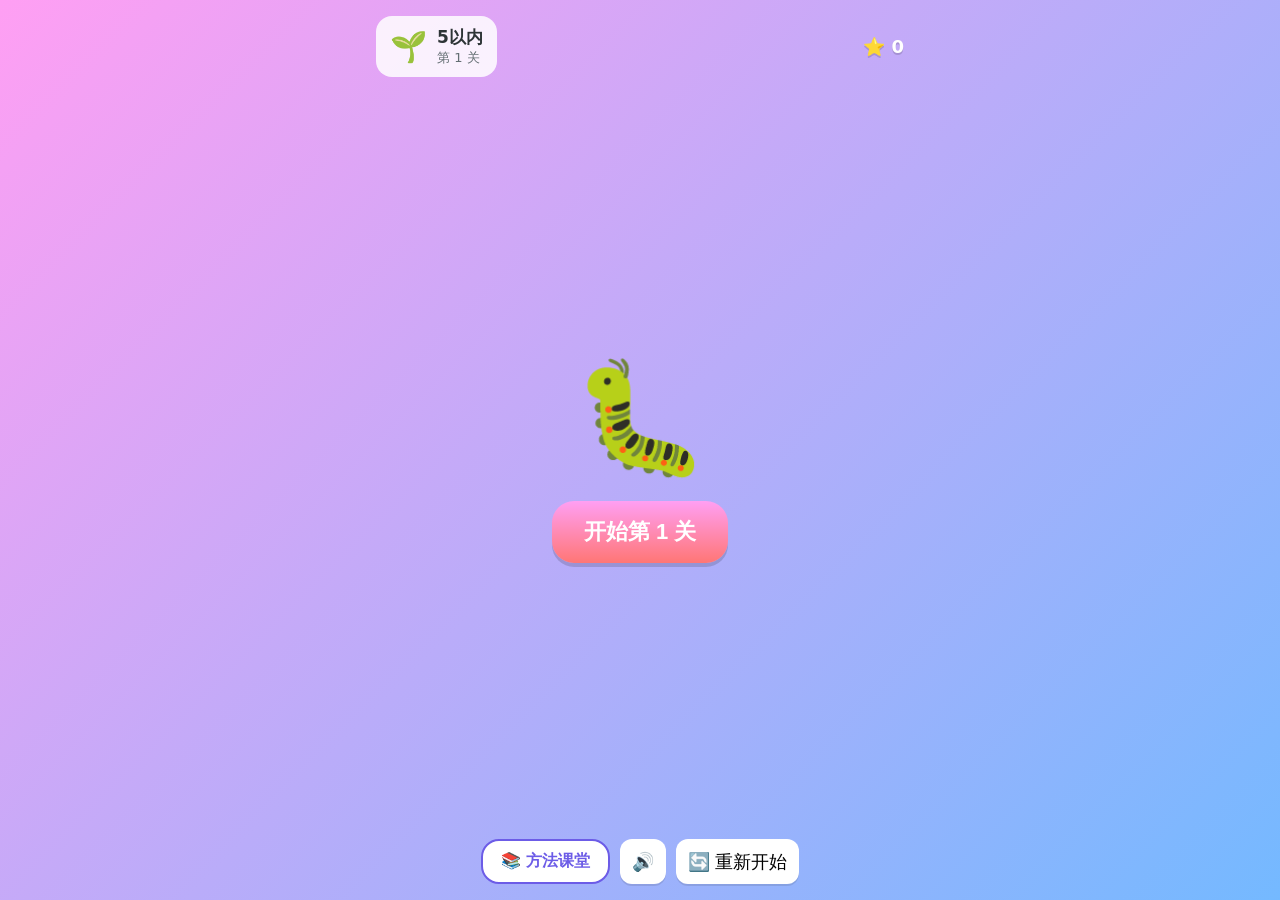
==== kousuan/index.html @ 5bb49899 "feat(kousuan): 新增一年级口算游戏「口算小达人」 无限晋级（5/10/20/30/50/100以内），10题一关、10关一title， 全程音效，动画讲解凑十法/破十法/平十法，含数字键" ====
<!DOCTYPE html>
<html lang="zh-CN">
<head>
  <meta charset="UTF-8">
  <meta name="viewport" content="width=device-width, initial-scale=1, maximum-scale=1, user-scalable=no">
  <title>口算小达人</title>
  <meta name="theme-color" content="#ff7675">
  <meta name="description" content="一年级口算闯关游戏，从5以内到100以内逐级晋级，动画讲解凑十法、破十法、平十法">
  <link rel="manifest" href="manifest.webmanifest">
  <link rel="icon" href="icons/icon.svg" type="image/svg+xml">
  <link rel="apple-touch-icon" href="icons/icon-192.png">
  <link rel="stylesheet" href="css/style.css">
</head>
<body>
  <div id="app">
    <!-- 主页 -->
    <section id="screen-home" class="screen active">
      <div class="home-top">
        <div class="profile">
          <span class="profile-emoji" id="home-title-emoji">🌱</span>
          <div>
            <div class="profile-title" id="home-title-name">5以内</div>
            <div class="profile-level" id="home-level">第 1 关</div>
          </div>
        </div>
        <div class="points" id="home-points">⭐ 0</div>
      </div>
      <div class="home-hero">
        <div class="monster-big" id="home-monster">🐛</div>
        <button id="btn-play" class="btn-primary big">开始第 1 关</button>
      </div>
      <div class="home-foot">
        <button id="btn-method" class="btn-secondary">📚 方法课堂</button>
        <button id="btn-mute-home" class="icon-btn">🔊</button>
        <button id="btn-reset" class="icon-btn">🔄 重新开始</button>
      </div>
    </section>

    <!-- 游戏屏幕 -->
    <section id="screen-game" class="screen">
      <div class="game-top">
        <button id="btn-back" class="icon-btn">🏠</button>
        <div class="game-progress">
          <div class="level-label" id="game-level">第 1 关</div>
          <div class="q-counter" id="game-qcounter">第 1/10 题</div>
        </div>
        <div class="points" id="game-points">⭐ 0</div>
        <button id="btn-mute-game" class="icon-btn">🔊</button>
      </div>

      <div class="monster-box">
        <div class="hp-bar"><div class="hp-fill" id="hp-fill"></div></div>
        <div class="monster" id="game-monster">🐛</div>
        <div class="hp-text" id="hp-text">HP 10/10</div>
      </div>

      <div class="question-box">
        <span class="question-text" id="question-text">1 + 1 =</span>
        <span class="answer-display empty" id="answer-display"></span>
      </div>

      <div class="keypad" id="keypad"></div>

      <div class="game-actions">
        <button id="btn-hint" class="btn-secondary">💡 方法</button>
        <button id="btn-reset-q" class="btn-secondary">🔄 换一题</button>
      </div>
    </section>

    <!-- 过关结算 -->
    <section id="screen-levelup" class="screen">
      <div class="result-card">
        <div class="result-emoji">🎉</div>
        <h2>太棒了！过关啦！</h2>
        <div class="result-rewards">
          <div>答对奖励：+<span id="result-correct-points">0</span></div>
          <div>过关奖励：+<span id="result-level-bonus">50</span></div>
        </div>
        <button id="btn-next-level" class="btn-primary big">下一关 ➡️</button>
      </div>
    </section>

    <!-- 方法课堂列表 -->
    <section id="screen-method" class="screen">
      <div class="method-head">
        <h2>📚 方法课堂</h2>
        <p>跟着动画学巧算</p>
      </div>
      <div class="method-list" id="method-list"></div>
      <div class="home-foot">
        <button id="btn-method-back" class="btn-secondary">🏠 返回主页</button>
      </div>
    </section>

    <!-- 方法详情 -->
    <section id="screen-method-detail" class="screen">
      <div class="method-detail-head">
        <span class="method-detail-emoji" id="method-detail-emoji">🤝</span>
        <div>
          <div class="method-detail-name" id="method-detail-name">凑十法</div>
          <div class="method-detail-slogan" id="method-detail-slogan">看大数，拆小数，凑成十</div>
        </div>
      </div>
      <div class="method-detail-desc" id="method-detail-desc">遇到进位加法，先把小的数拆开，凑成10，再加剩下的。</div>
      <div class="method-anim-box" id="method-detail-anim"></div>
      <div class="method-detail-actions">
        <button id="btn-method-play" class="btn-secondary">▶ 看动画</button>
        <button id="btn-method-next" class="btn-secondary">🔄 换一题</button>
        <button id="btn-method-practice" class="btn-primary">去闯关练习</button>
      </div>
      <div class="home-foot">
        <button id="btn-method-detail-back" class="icon-btn">⬅️ 返回</button>
      </div>
    </section>

    <!-- title 晋级 overlay -->
    <div id="overlay-title" class="overlay hidden">
      <div class="result-card">
        <div class="result-emoji">👑</div>
        <h2>晋级啦！</h2>
        <div class="title-badge" id="title-badge">🌟 20以内</div>
        <div class="title-reward">奖励 +<span id="title-bonus">200</span> 积分</div>
        <button id="btn-title-ok" class="btn-primary big">继续 ➡️</button>
      </div>
    </div>

    <!-- 答题内联教学方法 overlay -->
    <div id="overlay-method" class="overlay hidden">
      <div class="result-card">
        <div class="result-emoji" style="font-size:44px">💡</div>
        <div class="method-anim-box" id="method-overlay-anim"></div>
      </div>
    </div>
  </div>

  <div id="toast" class="toast"></div>

  <script src="js/audio.js"></script>
  <script src="js/solver.js"></script>
  <script src="js/methods.js"></script>
  <script src="js/levels.js"></script>
  <script src="js/storage.js"></script>
  <script src="js/ui.js"></script>
  <script src="js/app.js"></script>
</body>
</html>
---- kousuan/css/style.css ----
/* style.css — 口算小达人（儿童友好） */

* { box-sizing: border-box; -webkit-tap-highlight-color: transparent; }

:root {
  --bg1: #ff9ff3;
  --bg2: #74b9ff;
  --ink: #2d3436;
  --card: #fff;
  --accent: #ff7675;
  --accent2: #fdcb6e;
  --primary: #6c5ce7;
  --primary2: #00b894;
  --danger: #e17055;
}

html, body {
  margin: 0;
  padding: 0;
  height: 100%;
  font-family: "PingFang SC", "Microsoft YaHei", "Noto Sans SC", system-ui, sans-serif;
  color: var(--ink);
  overscroll-behavior: none;
  user-select: none;
  -webkit-user-select: none;
}

body {
  background: linear-gradient(135deg, var(--bg1), var(--bg2));
  min-height: 100vh;
}

#app {
  max-width: 560px;
  margin: 0 auto;
  min-height: 100vh;
  display: flex;
  flex-direction: column;
}

.hidden { display: none !important; }

/* ---- 屏幕 ---- */
.screen {
  display: none;
  flex-direction: column;
  min-height: 100vh;
  padding: 16px;
  animation: fadein 0.3s ease;
}
.screen.active { display: flex; }

@keyframes fadein { from { opacity: 0; transform: translateY(8px); } to { opacity: 1; transform: none; } }

/* ---- 按钮 ---- */
.btn-primary {
  background: linear-gradient(180deg, #ff9ff3, #ff7675);
  color: #fff;
  border: none;
  border-radius: 22px;
  padding: 14px 26px;
  font-size: 18px;
  font-weight: 700;
  box-shadow: 0 4px 0 rgba(0,0,0,0.15);
  cursor: pointer;
  transition: transform 0.1s ease, box-shadow 0.1s ease;
}
.btn-primary:active { transform: translateY(3px); box-shadow: 0 1px 0 rgba(0,0,0,0.15); }
.btn-primary.big { font-size: 22px; padding: 16px 32px; }

.btn-secondary {
  background: #fff;
  color: var(--primary);
  border: 2px solid var(--primary);
  border-radius: 18px;
  padding: 10px 18px;
  font-size: 16px;
  font-weight: 600;
  cursor: pointer;
}
.btn-secondary:active { transform: translateY(2px); }

.icon-btn {
  background: #fff;
  border: none;
  border-radius: 12px;
  font-size: 18px;
  padding: 8px 12px;
  cursor: pointer;
  box-shadow: 0 2px 0 rgba(0,0,0,0.1);
}

/* ---- 主页 ---- */
#screen-home { justify-content: space-between; gap: 16px; }
.home-top { display: flex; align-items: center; justify-content: space-between; }
.profile {
  display: flex; align-items: center; gap: 10px;
  background: rgba(255,255,255,0.85); border-radius: 16px; padding: 10px 14px;
}
.profile-emoji { font-size: 30px; }
.profile-title { font-weight: 700; font-size: 17px; }
.profile-level { font-size: 13px; color: #636e72; }
.points { font-weight: 700; color: #fff; font-size: 18px; text-shadow: 0 2px 0 rgba(0,0,0,0.15); }

.home-hero { flex: 1; display: flex; flex-direction: column; align-items: center; justify-content: center; gap: 18px; }
.monster-big { font-size: 110px; animation: float 3s ease-in-out infinite; }
.home-foot { display: flex; gap: 10px; justify-content: center; flex-wrap: wrap; }

/* ---- 游戏屏幕 ---- */
#screen-game { gap: 10px; }
.game-top { display: flex; align-items: center; gap: 8px; }
.game-progress { flex: 1; display: flex; flex-direction: column; align-items: center; }
.level-label { font-weight: 700; color: #fff; font-size: 15px; text-shadow: 0 1px 0 rgba(0,0,0,0.15); }
.q-counter { font-size: 12px; color: #fff; opacity: 0.9; }

.monster-box { position: relative; display: flex; flex-direction: column; align-items: center; }
.hp-bar {
  width: 100%; max-width: 320px; height: 14px;
  background: rgba(0,0,0,0.15); border-radius: 10px; overflow: hidden;
}
.hp-fill { height: 100%; width: 100%; background: linear-gradient(90deg, #00b894, #55efc4); transition: width 0.4s ease; }
.hp-text { font-size: 12px; color: #fff; margin-top: 2px; }
.monster { font-size: 60px; margin: 2px 0; animation: float 3s ease-in-out infinite; }
.monster.hit { animation: shake 0.4s ease; }

/* 题目 + 答案 */
.question-box {
  display: flex; align-items: center; justify-content: center; gap: 12px;
  background: rgba(255,255,255,0.9); border-radius: 18px; padding: 16px;
  box-shadow: 0 4px 0 rgba(0,0,0,0.1);
}
.question-text { font-size: clamp(34px, 9vw, 46px); font-weight: 800; color: var(--primary); }
.answer-display {
  min-width: 64px; height: 62px;
  display: flex; align-items: center; justify-content: center;
  font-size: clamp(34px, 9vw, 46px); font-weight: 800; color: var(--accent);
  background: #fff; border: 3px dashed var(--accent); border-radius: 14px;
  padding: 0 8px;
}
.answer-display.empty::before { content: '_'; color: #dfe6e9; }

/* 数字键盘 */
.keypad {
  display: grid;
  grid-template-columns: repeat(3, 1fr);
  gap: 10px;
  margin: 8px auto 0;
  width: 100%;
  max-width: 300px;
}
.key {
  height: 62px;
  font-size: 28px; font-weight: 800;
  border: none; border-radius: 16px;
  background: #fff; color: var(--ink);
  box-shadow: 0 4px 0 rgba(0,0,0,0.14);
  cursor: pointer;
  transition: transform 0.1s ease;
}
.key:active { transform: translateY(3px); }
.key-fn { background: #dfe6e9; color: var(--ink); font-size: 24px; }
.key-ok { background: linear-gradient(180deg, #55efc4, #00b894); color: #fff; }

.game-actions { display: flex; gap: 10px; justify-content: center; margin-top: 6px; }

/* ---- 方法课堂 ---- */
#screen-method { gap: 16px; }
.method-head { text-align: center; color: #fff; }
.method-head h2 { margin: 4px 0; font-size: 26px; text-shadow: 0 3px 0 rgba(0,0,0,0.15); }
.method-list { display: flex; flex-direction: column; gap: 14px; }
.method-card {
  display: flex; align-items: center; gap: 14px;
  background: #fff; border: none; border-radius: 18px; padding: 16px;
  text-align: left; cursor: pointer;
  box-shadow: 0 4px 0 rgba(0,0,0,0.12);
}
.method-card:active { transform: translateY(3px); }
.method-emoji { font-size: 40px; }
.method-name { font-size: 22px; font-weight: 800; color: var(--primary); }
.method-slogan { display: block; font-size: 14px; color: #636e72; margin-top: 2px; }

/* 方法详情 */
#screen-method-detail { gap: 14px; }
.method-detail-head {
  display: flex; align-items: center; gap: 12px;
  background: rgba(255,255,255,0.9); border-radius: 18px; padding: 14px;
}
.method-detail-emoji { font-size: 44px; }
.method-detail-name { font-size: 26px; font-weight: 800; color: var(--primary); }
.method-detail-slogan { font-size: 15px; color: #636e72; margin-top: 2px; }
.method-detail-desc { color: #fff; font-size: 16px; line-height: 1.6; text-align: center; padding: 0 6px; }
.method-anim-box {
  background: rgba(255,255,255,0.92); border-radius: 20px; padding: 18px;
  min-height: 180px; display: flex; flex-direction: column; align-items: center; justify-content: center;
  box-shadow: 0 4px 0 rgba(0,0,0,0.1);
}
.method-detail-actions { display: flex; gap: 10px; justify-content: center; flex-wrap: wrap; }

/* ---- 动画组件 ---- */
.anim-caption {
  font-size: 17px; font-weight: 700; color: var(--ink);
  text-align: center; margin-bottom: 12px; min-height: 24px;
}
.anim-row { display: flex; align-items: center; justify-content: center; gap: 10px; flex-wrap: wrap; }
.anim-chip {
  min-width: 52px; height: 52px; padding: 0 8px;
  display: flex; align-items: center; justify-content: center;
  font-size: 26px; font-weight: 800; color: var(--ink);
  background: #ffeaa7; border-radius: 14px;
  box-shadow: 0 4px 0 rgba(0,0,0,0.12);
  animation: pop 0.25s ease;
}
.anim-chip:nth-child(4n+2) { background: #fab1a0; }
.anim-chip:nth-child(4n+3) { background: #81ecec; }
.anim-chip:nth-child(4n+4) { background: #dfe6e9; }
.anim-op { background: var(--primary) !important; color: #fff; font-size: 24px; }
.anim-split-top { display: flex; justify-content: center; }
.anim-split-arrow { font-size: 22px; color: var(--primary); text-align: center; margin: 2px 0; animation: drop 0.5s ease; }
.anim-answer {
  font-size: 48px; font-weight: 800; color: var(--primary2);
  animation: popin 0.4s ease;
}

/* 方法覆盖层（答题时内联教学） */
#overlay-method .result-card { min-height: 220px; }
#overlay-method .method-anim-box { box-shadow: none; }

/* ---- 结算/覆盖层 ---- */
.result-card {
  background: #fff; border-radius: 24px; padding: 28px 24px;
  text-align: center; max-width: 380px; width: 100%;
  box-shadow: 0 10px 30px rgba(0,0,0,0.2);
  animation: popin 0.35s ease;
}
#screen-levelup { align-items: center; justify-content: center; }
.result-emoji { font-size: 70px; animation: bounce 1s ease infinite; }
.result-card h2 { margin: 10px 0 14px; color: var(--primary); }
.result-rewards { margin-bottom: 18px; font-size: 16px; color: #636e72; line-height: 1.9; }
.result-rewards span { font-weight: 700; color: var(--accent); }

.overlay {
  position: fixed; inset: 0; background: rgba(0,0,0,0.5);
  display: flex; align-items: center; justify-content: center;
  z-index: 100; padding: 20px;
}
.title-badge {
  font-size: 26px; font-weight: 800; color: var(--primary); margin: 12px 0;
}
.title-reward { font-size: 16px; color: #636e72; margin-bottom: 18px; }

/* ---- toast ---- */
.toast {
  position: fixed; left: 50%; bottom: 90px;
  transform: translateX(-50%) translateY(20px);
  background: rgba(0,0,0,0.78); color: #fff;
  padding: 12px 20px; border-radius: 18px;
  font-size: 16px; font-weight: 600; text-align: center;
  max-width: 90%;
  opacity: 0; pointer-events: none;
  transition: opacity 0.25s ease, transform 0.25s ease;
  z-index: 200;
}
.toast.show { opacity: 1; transform: translateX(-50%) translateY(0); }

/* ---- 动画 ---- */
@keyframes float {
  0%, 100% { transform: translateY(0); }
  50% { transform: translateY(-10px); }
}
@keyframes pop {
  from { transform: scale(0.7); opacity: 0; }
  to { transform: scale(1); opacity: 1; }
}
@keyframes popin {
  from { transform: scale(0.8); opacity: 0; }
  to { transform: scale(1); opacity: 1; }
}
@keyframes shake {
  0%, 100% { transform: translateX(0); }
  20% { transform: translateX(-6px) rotate(-4deg); }
  40% { transform: translateX(6px) rotate(4deg); }
  60% { transform: translateX(-4px); }
  80% { transform: translateX(4px); }
}
@keyframes bounce {
  0%, 100% { transform: translateY(0); }
  50% { transform: translateY(-14px); }
}
@keyframes drop {
  from { transform: translateY(-8px); opacity: 0; }
  to { transform: translateY(0); opacity: 1; }
}

/* ---- 响应式 ---- */
@media (max-width: 400px) {
  .key { height: 54px; font-size: 24px; }
  .monster { font-size: 52px; }
  .question-text { font-size: 32px; }
  .answer-display { font-size: 32px; height: 54px; }
}
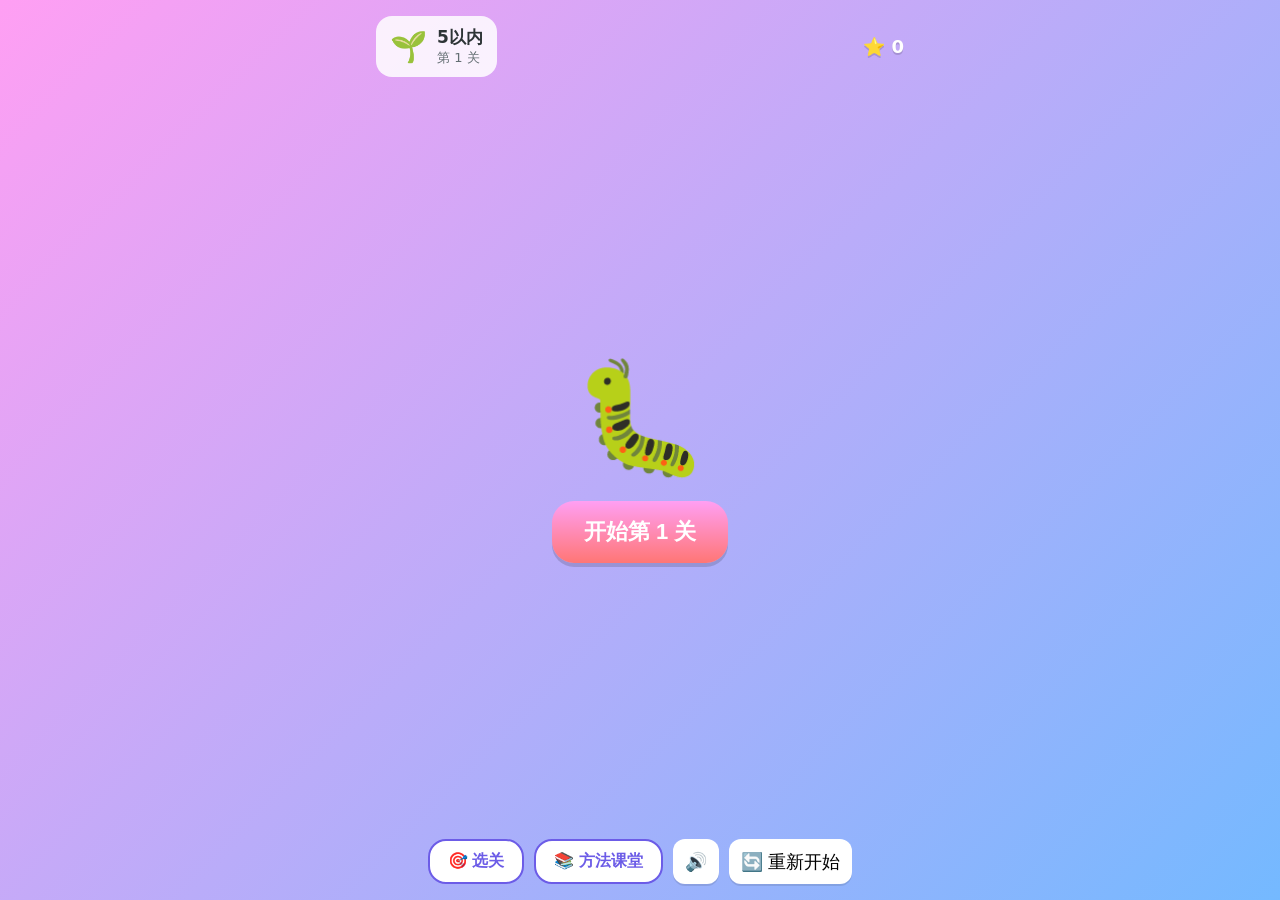
==== commit c1991aa4: "feat(kousuan): 新增「选关」入口，可跳过简单部分直接选择难度 主页增加选关按钮，进入难度选择页（5/10/20/30/50/100以内）， 选中后跳到对应 band 起始关卡并开始闯关。" ====
--- a/kousuan/index.html
+++ b/kousuan/index.html
@@ -30,6 +30,7 @@
         <button id="btn-play" class="btn-primary big">开始第 1 关</button>
       </div>
       <div class="home-foot">
+        <button id="btn-select" class="btn-secondary">🎯 选关</button>
         <button id="btn-method" class="btn-secondary">📚 方法课堂</button>
         <button id="btn-mute-home" class="icon-btn">🔊</button>
         <button id="btn-reset" class="icon-btn">🔄 重新开始</button>
@@ -64,6 +65,18 @@
       <div class="game-actions">
         <button id="btn-hint" class="btn-secondary">💡 方法</button>
         <button id="btn-reset-q" class="btn-secondary">🔄 换一题</button>
+      </div>
+    </section>
+
+    <!-- 选关 -->
+    <section id="screen-select" class="screen">
+      <div class="method-head">
+        <h2>🎯 选择难度</h2>
+        <p>选一个难度，直接开始闯关</p>
+      </div>
+      <div class="method-list" id="select-list"></div>
+      <div class="home-foot">
+        <button id="btn-select-back" class="btn-secondary">🏠 返回主页</button>
       </div>
     </section>
 
@@ -104,9 +117,12 @@
       <div class="method-detail-desc" id="method-detail-desc">遇到进位加法，先把小的数拆开，凑成10，再加剩下的。</div>
       <div class="method-anim-box" id="method-detail-anim"></div>
       <div class="method-detail-actions">
-        <button id="btn-method-play" class="btn-secondary">▶ 看动画</button>
+        <button id="btn-method-step" class="btn-primary big btn-block">下一步 ➡️</button>
+      </div>
+      <div class="method-detail-actions">
+        <button id="btn-method-play" class="btn-secondary">🔁 重看</button>
         <button id="btn-method-next" class="btn-secondary">🔄 换一题</button>
-        <button id="btn-method-practice" class="btn-primary">去闯关练习</button>
+        <button id="btn-method-practice" class="btn-secondary">去闯关练习</button>
       </div>
       <div class="home-foot">
         <button id="btn-method-detail-back" class="icon-btn">⬅️ 返回</button>
--- a/kousuan/css/style.css
+++ b/kousuan/css/style.css
@@ -67,6 +67,7 @@
 }
 .btn-primary:active { transform: translateY(3px); box-shadow: 0 1px 0 rgba(0,0,0,0.15); }
 .btn-primary.big { font-size: 22px; padding: 16px 32px; }
+.btn-block { width: 100%; }
 
 .btn-secondary {
   background: #fff;
@@ -178,6 +179,7 @@
 .method-emoji { font-size: 40px; }
 .method-name { font-size: 22px; font-weight: 800; color: var(--primary); }
 .method-slogan { display: block; font-size: 14px; color: #636e72; margin-top: 2px; }
+.card-text { display: flex; flex-direction: column; }
 
 /* 方法详情 */
 #screen-method-detail { gap: 14px; }
